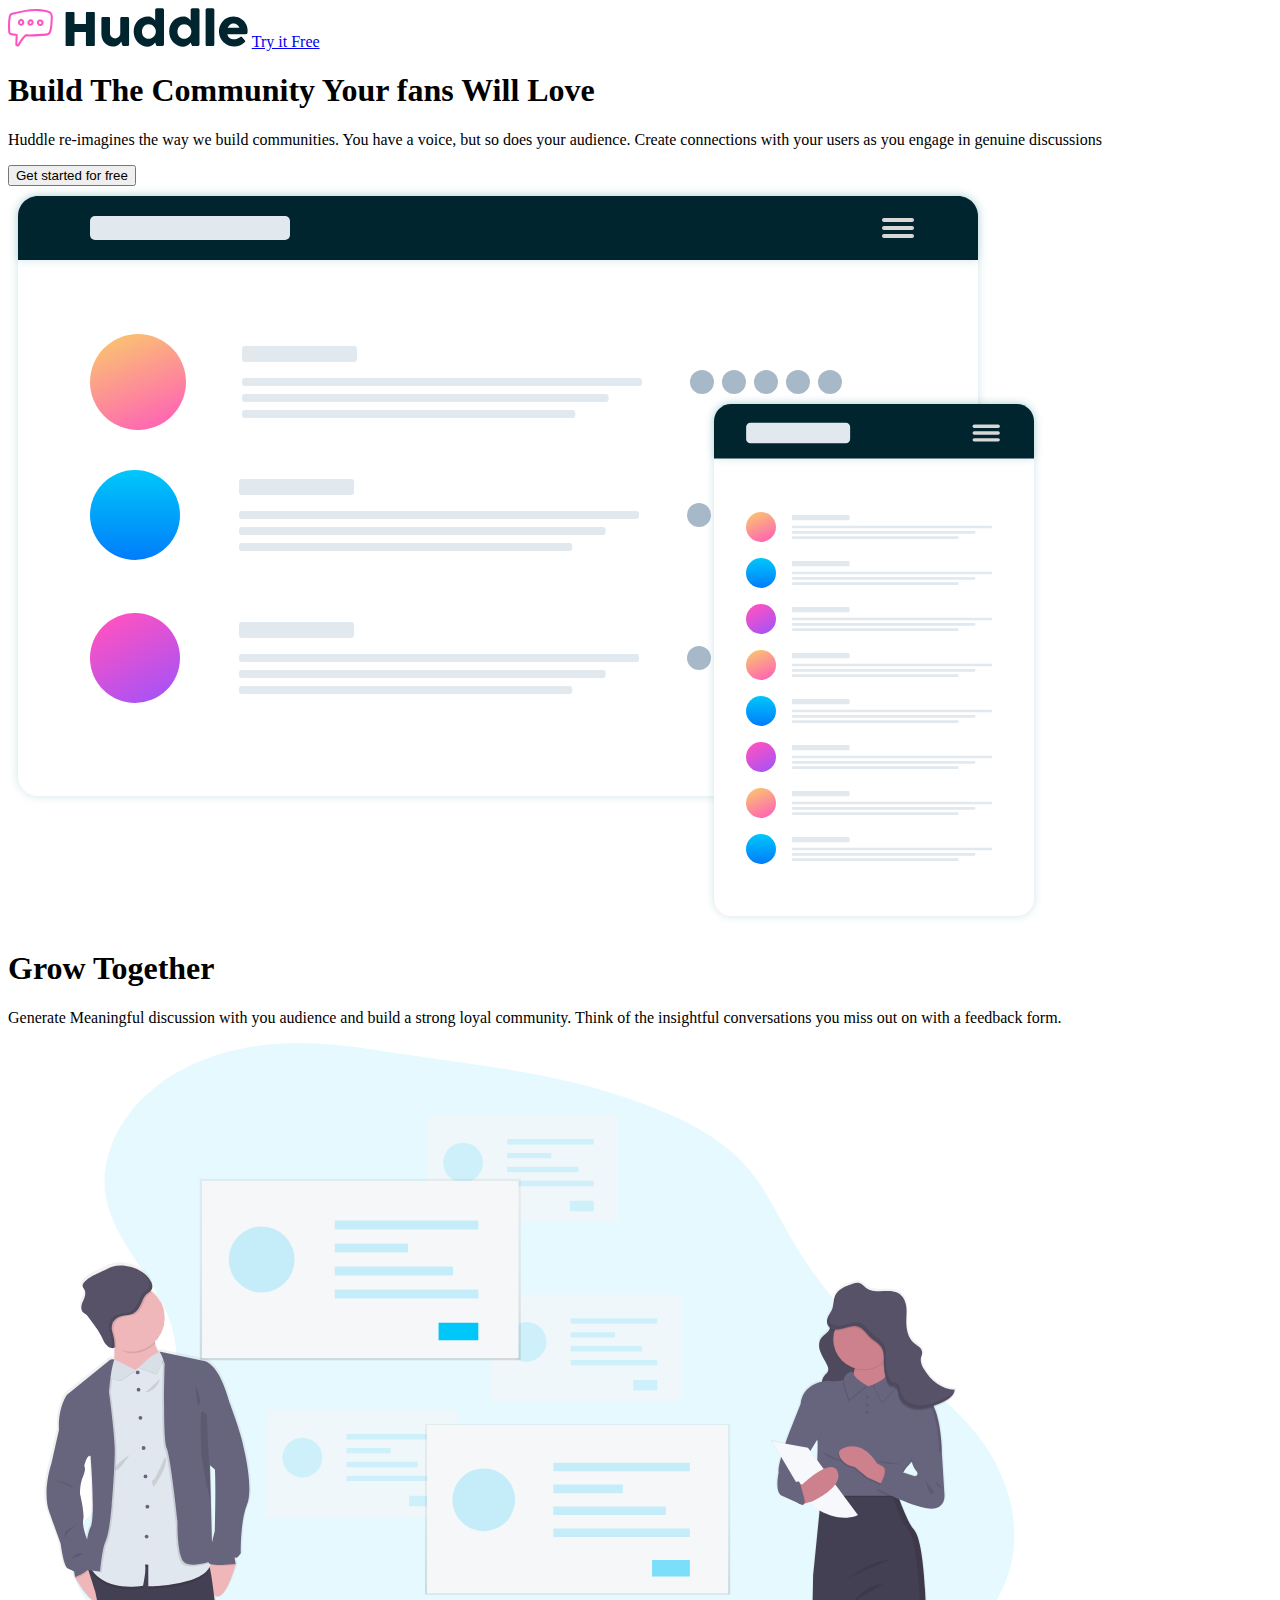
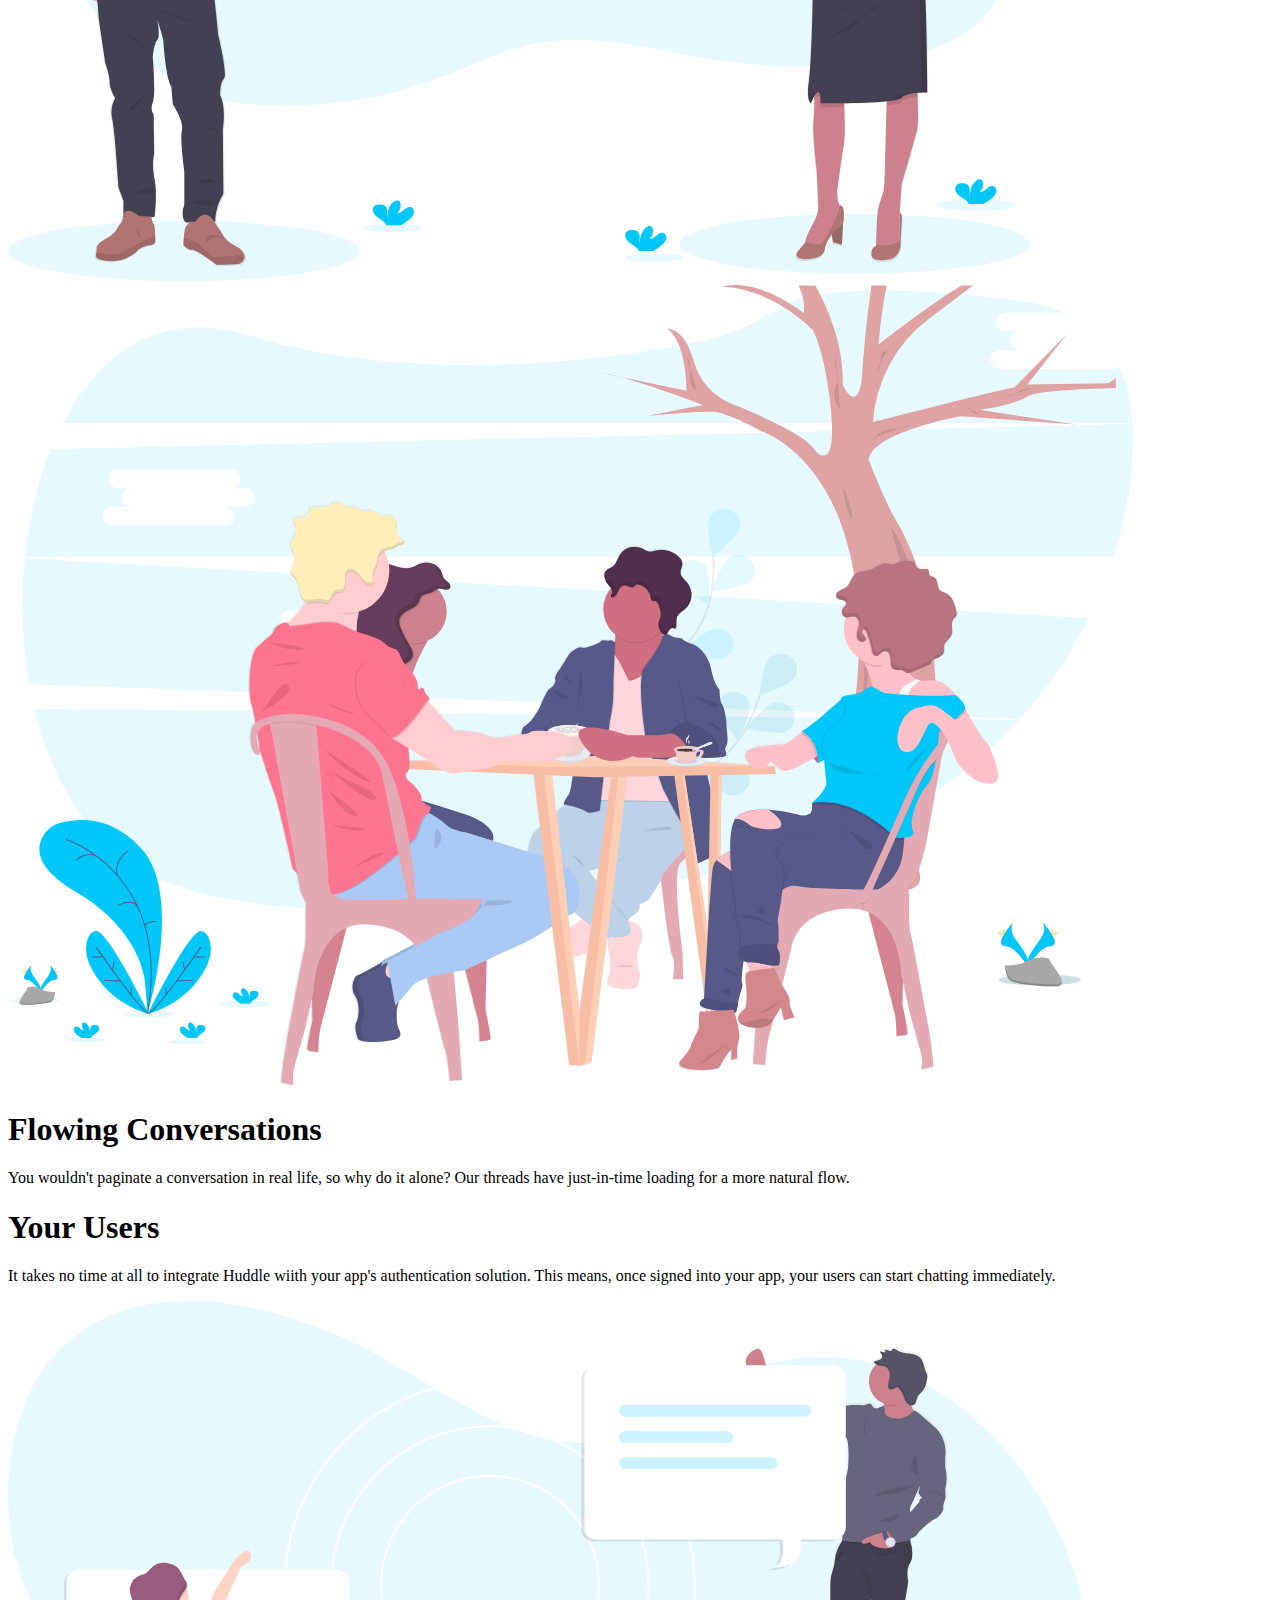
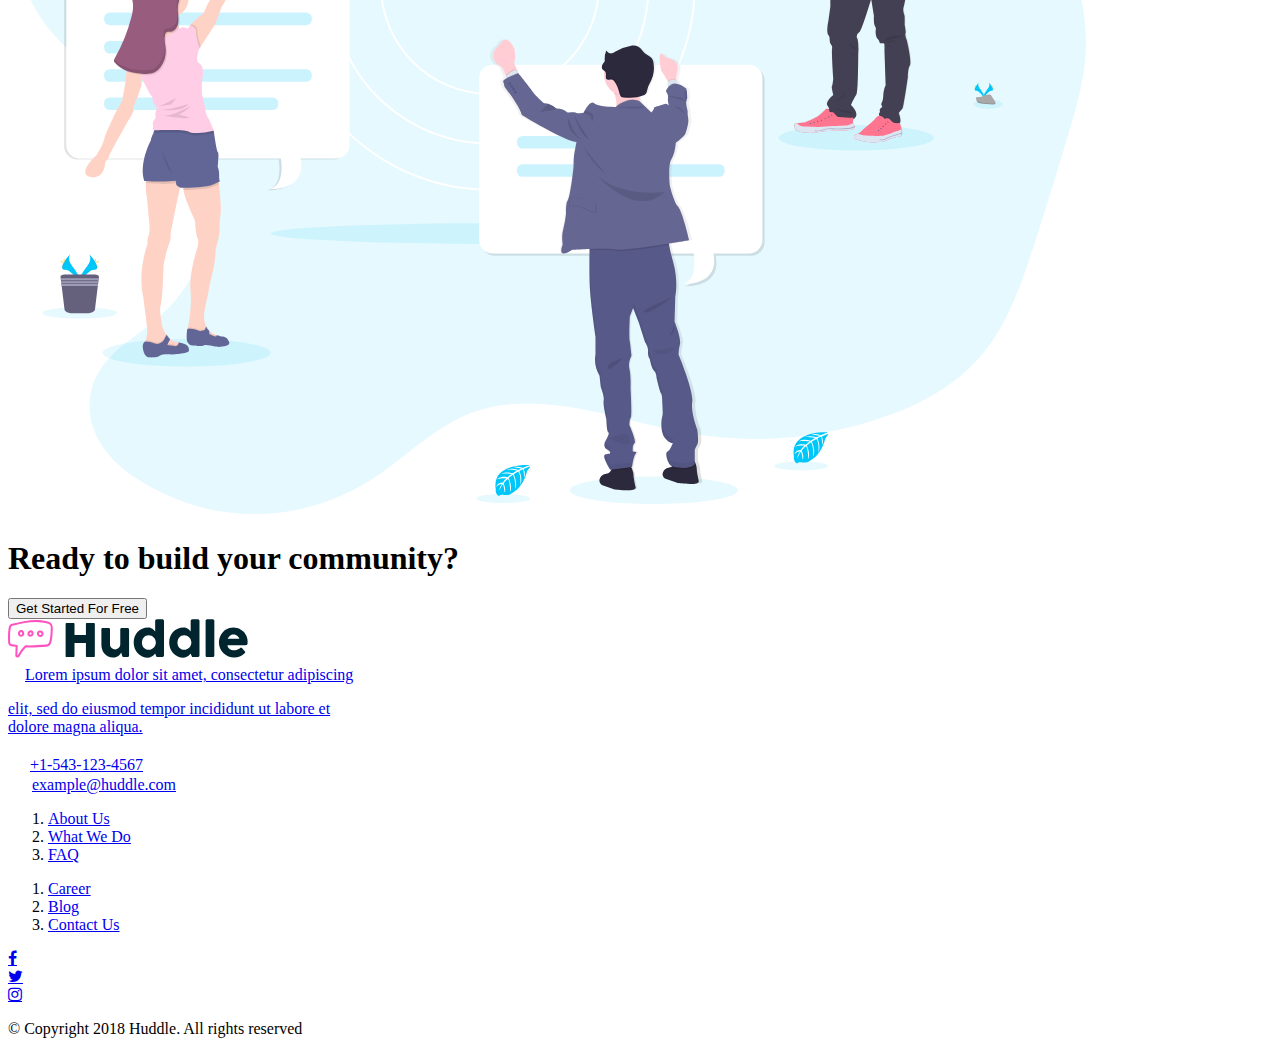
==== index.html @ 0ed9906e "Update and rename landing.html to index.html" ====
<!DOCTYPE html>
<html lang="en">

<head>
    <meta charset="UTF-8" />
    <meta http-equiv="X-UA-Compatible" content="IE=edge" />
    <meta name="viewport" content="width=device-width, initial-scale=1.0" />
    <title>Huddle</title>
    <link rel="shortcut icon" type="image/jpg" href="favicon.png" />
    <link rel="stylesheet" href="index.css" />
    <link rel="stylesheet" href="https://cdnjs.cloudflare.com/ajax/libs/font-awesome/4.7.0/css/font-awesome.min.css" />
    <!-- Poppin font -->
    <link rel="preconnect" href="https://fonts.googleapis.com">
    <link rel="preconnect" href="https://fonts.gstatic.com" crossorigin>
    <link href="https://fonts.googleapis.com/css2?family=Poppins:wght@600&display=swap" rel="stylesheet">

    <!-- Open Sans font -->
    <link rel="preconnect" href="https://fonts.googleapis.com">
    <link rel="preconnect" href="https://fonts.gstatic.com" crossorigin>
    <link href="https://fonts.googleapis.com/css2?family=Open+Sans:wght@400;700&display=swap" rel="stylesheet">
</head>

<body>
    <section>
        <header>
            <nav>
                <img src="logo.svg" alt="logo" class="nav1" />

                <a href="#" class="nav2">Try it Free</a>

            </nav>
        </header>

        <div class="hero">
            <div class="hero-text">
                <h1> Build The Community Your fans Will Love</h1>
                <p>
                    Huddle re-imagines the way we build communities. You have a voice, but so does your audience.
                    Create connections with your users as you engage in genuine discussions
                </p>
                <button type="submit">Get started for free</button>
            </div>
            <div class="bg-hero">
                <img src="illustration-mockups.svg" alt="hero">

            </div>
        </div>

    </section>

    <section class="container">
        <div class="grow">
            <div class="text">
                <h1>Grow Together</h1>
                <p>
                    Generate Meaningful discussion with you audience and build a strong loyal community.
                    Think of the insightful conversations you miss out on with a feedback form.
                </p>
            </div>

            <div>
                <img src="illustration-grow-together.svg" alt="together">

            </div>

        </div>
        <div class="flow">

            <div class="div">
                <img src="illustration-flowing-conversation.svg" alt="convo">

            </div>

            <div class="text">
                <h1 class="t5">Flowing Conversations</h1>
                <p>
                    You wouldn't paginate a conversation in real life, so why do it alone? Our threads have just-in-time
                    loading for a more natural flow.
                </p>
            </div>


        </div>
        <div class="users">
            <div class="text4">
                <h1>Your Users </h1>
                <p>It takes no time at all to integrate Huddle wiith your app's authentication solution. This means,
                    once signed into your app, your users can start chatting immediately.
                </p>
            </div>

            <div class="div">
                <img src="illustration-your-users.svg" alt="use">

            </div>
        </div>

        <div class="build">
            <h1>Ready to build your community?</h1>
            <button type="submit">Get Started For Free </button>
        </div>



    </section>

    <footer>
        <section class="foot">
            <div class="foot1">
                <li>
                    <img src="logo.svg" alt="logo" class="logo">
                </li>
                <li>
                    <img src="icon-location.svg" alt="location">
                    <a href="#" class="f-text1">Lorem ipsum dolor sit amet, consectetur
                        adipiscing <br>
                        <p> elit, sed do eiusmod tempor incididunt ut labore et <br> dolore magna aliqua.
                        </p>
                    </a>
                </li>
                <li>
                    <img src="icon-phone.svg" alt="phone">
                    <a href="#" class="f-text">+1-543-123-4567</a>
                </li>
                <li>
                    <img src="icon-email.svg" alt="mail">
                    <a href="#" class="f-text">example@huddle.com</a>
                </li>


            </div>
            <div class="foot2">
                <ol>
                    <li>
                        <a href="#">About Us</a>

                    </li>
                    <li>
                        <a href="#">What We Do</a>

                    </li>
                    <li>
                        <a href="#">FAQ</a>

                    </li>
                </ol>

            </div>
            <div class="foot3">
                <ol>
                    <li>
                        <a href="#">Career</a>

                    </li>
                    <li>
                        <a href="#">Blog</a>

                    </li>
                    <li>
                        <a href="#">Contact Us</a>

                    </li>
                </ol>

            </div>
            <div class="fav">

                <li class="fb">
                    <a href="#" class="fa fa-facebook  fa-1x circle-icon"></a>

                </li>
                <li class="tw">
                    <a href="#" class="fa fa-twitter  fa-1x circle-icon"></a>

                </li>
                <li class="ig">
                    <a href="#" class="fa fa-instagram  fa-1x circle-icon"></a>

                </li>

            </div>

        </section>
        <section>
            <div class="f2">
                <p> &copy Copyright 2018 Huddle. All rights reserved</p>

            </div>

        </section>

    </footer>

</body>

</html>
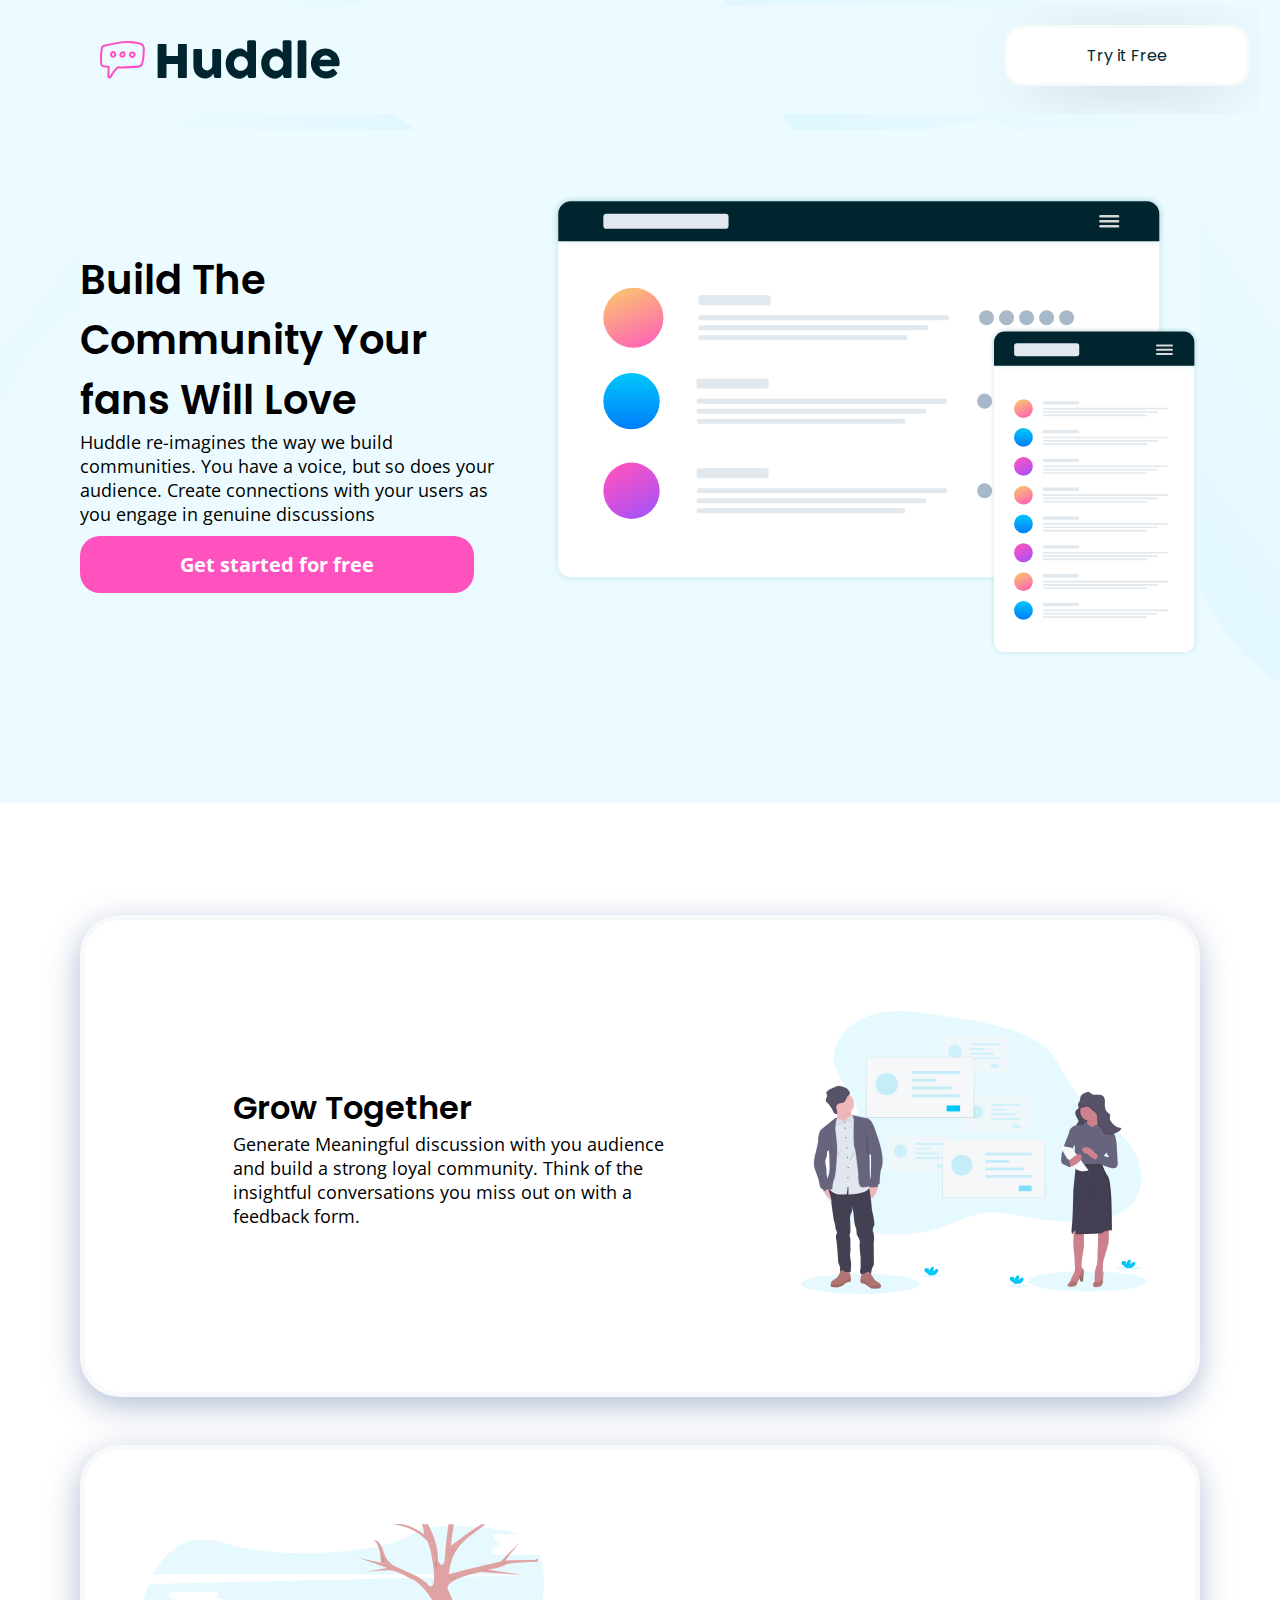
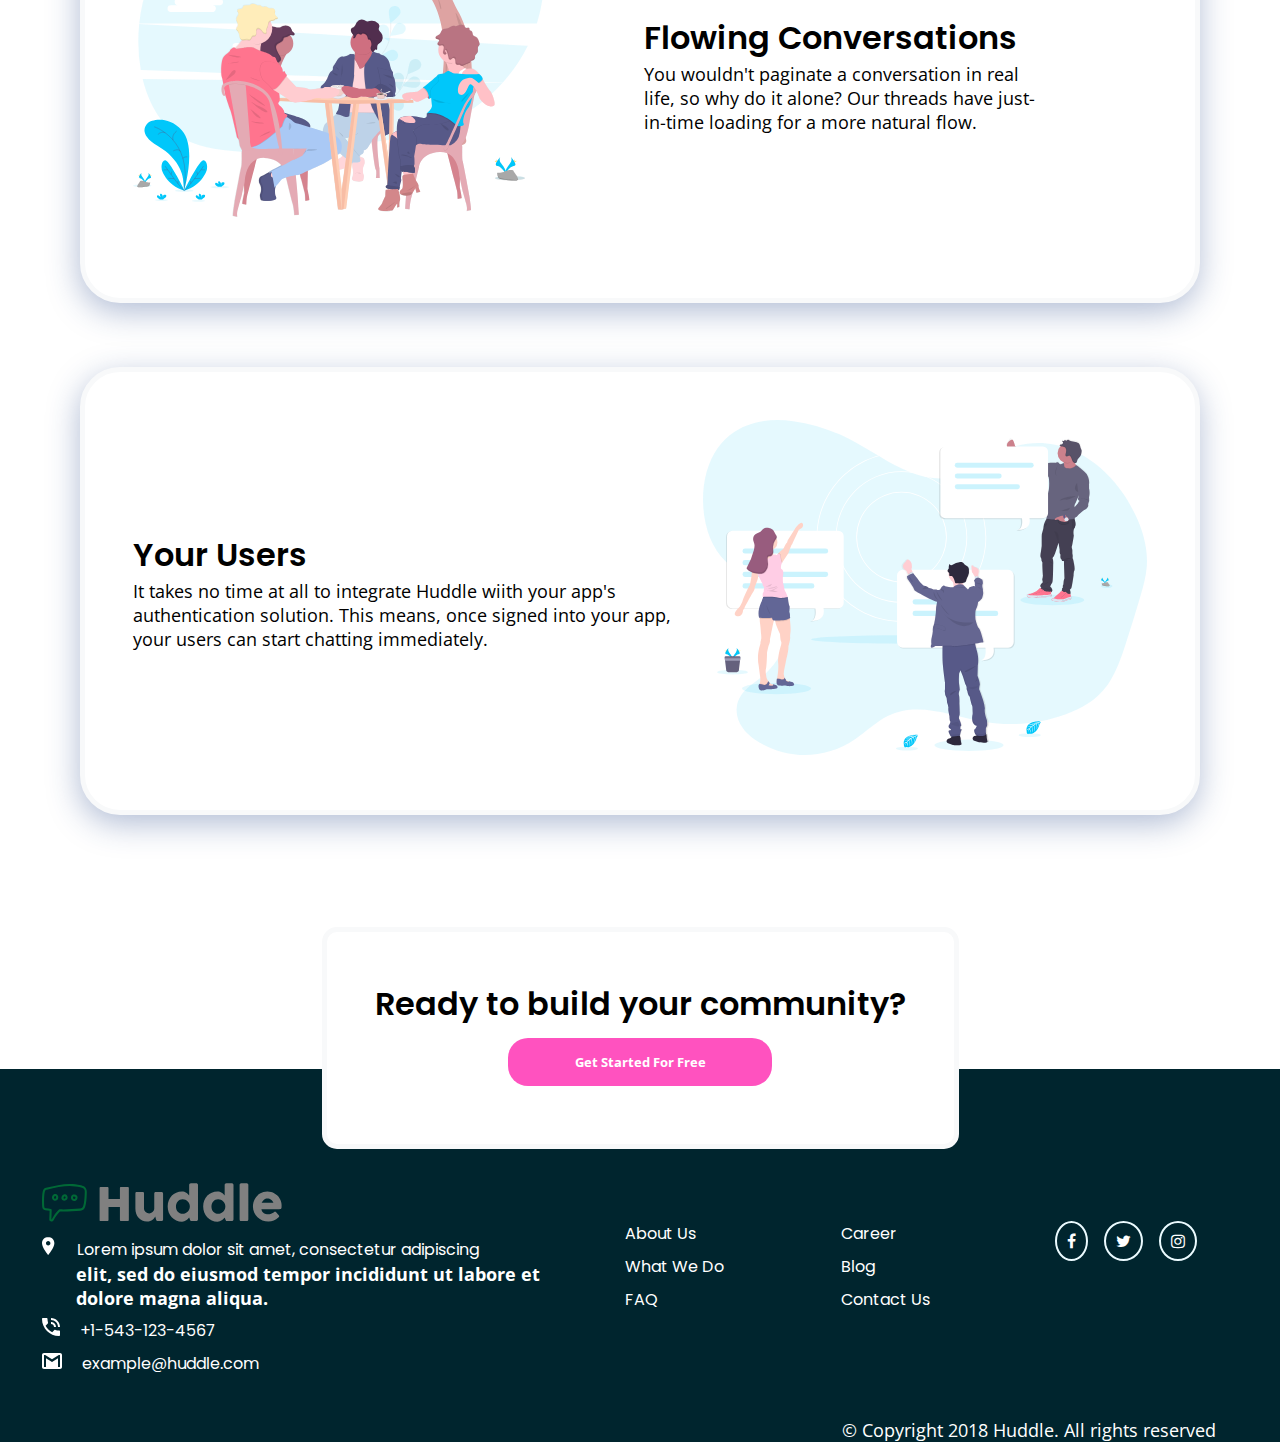
==== commit 625c680d: "Update and rename README.md to index.html" ====
--- a/index.html
+++ b/index.html
@@ -1,196 +1,196 @@
-<!DOCTYPE html>
-<html lang="en">
-
-<head>
-    <meta charset="UTF-8" />
-    <meta http-equiv="X-UA-Compatible" content="IE=edge" />
-    <meta name="viewport" content="width=device-width, initial-scale=1.0" />
-    <title>Huddle</title>
-    <link rel="shortcut icon" type="image/jpg" href="favicon.png" />
-    <link rel="stylesheet" href="index.css" />
-    <link rel="stylesheet" href="https://cdnjs.cloudflare.com/ajax/libs/font-awesome/4.7.0/css/font-awesome.min.css" />
-    <!-- Poppin font -->
-    <link rel="preconnect" href="https://fonts.googleapis.com">
-    <link rel="preconnect" href="https://fonts.gstatic.com" crossorigin>
-    <link href="https://fonts.googleapis.com/css2?family=Poppins:wght@600&display=swap" rel="stylesheet">
-
-    <!-- Open Sans font -->
-    <link rel="preconnect" href="https://fonts.googleapis.com">
-    <link rel="preconnect" href="https://fonts.gstatic.com" crossorigin>
-    <link href="https://fonts.googleapis.com/css2?family=Open+Sans:wght@400;700&display=swap" rel="stylesheet">
-</head>
-
-<body>
-    <section>
-        <header>
-            <nav>
-                <img src="logo.svg" alt="logo" class="nav1" />
-
-                <a href="#" class="nav2">Try it Free</a>
-
-            </nav>
-        </header>
-
-        <div class="hero">
-            <div class="hero-text">
-                <h1> Build The Community Your fans Will Love</h1>
-                <p>
-                    Huddle re-imagines the way we build communities. You have a voice, but so does your audience.
-                    Create connections with your users as you engage in genuine discussions
-                </p>
-                <button type="submit">Get started for free</button>
-            </div>
-            <div class="bg-hero">
-                <img src="illustration-mockups.svg" alt="hero">
-
-            </div>
-        </div>
-
-    </section>
-
-    <section class="container">
-        <div class="grow">
-            <div class="text">
-                <h1>Grow Together</h1>
-                <p>
-                    Generate Meaningful discussion with you audience and build a strong loyal community.
-                    Think of the insightful conversations you miss out on with a feedback form.
-                </p>
-            </div>
-
-            <div>
-                <img src="illustration-grow-together.svg" alt="together">
-
-            </div>
-
-        </div>
-        <div class="flow">
-
-            <div class="div">
-                <img src="illustration-flowing-conversation.svg" alt="convo">
-
-            </div>
-
-            <div class="text">
-                <h1 class="t5">Flowing Conversations</h1>
-                <p>
-                    You wouldn't paginate a conversation in real life, so why do it alone? Our threads have just-in-time
-                    loading for a more natural flow.
-                </p>
-            </div>
-
-
-        </div>
-        <div class="users">
-            <div class="text4">
-                <h1>Your Users </h1>
-                <p>It takes no time at all to integrate Huddle wiith your app's authentication solution. This means,
-                    once signed into your app, your users can start chatting immediately.
-                </p>
-            </div>
-
-            <div class="div">
-                <img src="illustration-your-users.svg" alt="use">
-
-            </div>
-        </div>
-
-        <div class="build">
-            <h1>Ready to build your community?</h1>
-            <button type="submit">Get Started For Free </button>
-        </div>
-
-
-
-    </section>
-
-    <footer>
-        <section class="foot">
-            <div class="foot1">
-                <li>
-                    <img src="logo.svg" alt="logo" class="logo">
-                </li>
-                <li>
-                    <img src="icon-location.svg" alt="location">
-                    <a href="#" class="f-text1">Lorem ipsum dolor sit amet, consectetur
-                        adipiscing <br>
-                        <p> elit, sed do eiusmod tempor incididunt ut labore et <br> dolore magna aliqua.
-                        </p>
-                    </a>
-                </li>
-                <li>
-                    <img src="icon-phone.svg" alt="phone">
-                    <a href="#" class="f-text">+1-543-123-4567</a>
-                </li>
-                <li>
-                    <img src="icon-email.svg" alt="mail">
-                    <a href="#" class="f-text">example@huddle.com</a>
-                </li>
-
-
-            </div>
-            <div class="foot2">
-                <ol>
-                    <li>
-                        <a href="#">About Us</a>
-
-                    </li>
-                    <li>
-                        <a href="#">What We Do</a>
-
-                    </li>
-                    <li>
-                        <a href="#">FAQ</a>
-
-                    </li>
-                </ol>
-
-            </div>
-            <div class="foot3">
-                <ol>
-                    <li>
-                        <a href="#">Career</a>
-
-                    </li>
-                    <li>
-                        <a href="#">Blog</a>
-
-                    </li>
-                    <li>
-                        <a href="#">Contact Us</a>
-
-                    </li>
-                </ol>
-
-            </div>
-            <div class="fav">
-
-                <li class="fb">
-                    <a href="#" class="fa fa-facebook  fa-1x circle-icon"></a>
-
-                </li>
-                <li class="tw">
-                    <a href="#" class="fa fa-twitter  fa-1x circle-icon"></a>
-
-                </li>
-                <li class="ig">
-                    <a href="#" class="fa fa-instagram  fa-1x circle-icon"></a>
-
-                </li>
-
-            </div>
-
-        </section>
-        <section>
-            <div class="f2">
-                <p> &copy Copyright 2018 Huddle. All rights reserved</p>
-
-            </div>
-
-        </section>
-
-    </footer>
-
-</body>
-
-</html>
+<!DOCTYPE html>
+<html lang="en">
+
+<head>
+    <meta charset="UTF-8" />
+    <meta http-equiv="X-UA-Compatible" content="IE=edge" />
+    <meta name="viewport" content="width=device-width, initial-scale=1.0" />
+    <title>Huddle</title>
+    <link rel="shortcut icon" type="image/jpg" href="favicon.png" />
+    <link rel="stylesheet" href="landing.css" />
+    <link rel="stylesheet" href="https://cdnjs.cloudflare.com/ajax/libs/font-awesome/4.7.0/css/font-awesome.min.css" />
+    <!-- Poppin font -->
+    <link rel="preconnect" href="https://fonts.googleapis.com">
+    <link rel="preconnect" href="https://fonts.gstatic.com" crossorigin>
+    <link href="https://fonts.googleapis.com/css2?family=Poppins:wght@600&display=swap" rel="stylesheet">
+
+    <!-- Open Sans font -->
+    <link rel="preconnect" href="https://fonts.googleapis.com">
+    <link rel="preconnect" href="https://fonts.gstatic.com" crossorigin>
+    <link href="https://fonts.googleapis.com/css2?family=Open+Sans:wght@400;700&display=swap" rel="stylesheet">
+</head>
+
+<body>
+    <section>
+        <header>
+            <nav>
+                <img src="logo.svg" alt="logo" class="nav1" />
+
+                <a href="#" class="nav2">Try it Free</a>
+
+            </nav>
+        </header>
+
+        <div class="hero">
+            <div class="hero-text">
+                <h1> Build The Community Your fans Will Love</h1>
+                <p>
+                    Huddle re-imagines the way we build communities. You have a voice, but so does your audience.
+                    Create connections with your users as you engage in genuine discussions
+                </p>
+                <button type="submit">Get started for free</button>
+            </div>
+            <div class="bg-hero">
+                <img src="illustration-mockups.svg" alt="hero">
+
+            </div>
+        </div>
+
+    </section>
+
+    <section class="container">
+        <div class="grow">
+            <div class="text">
+                <h1>Grow Together</h1>
+                <p>
+                    Generate Meaningful discussion with you audience and build a strong loyal community.
+                    Think of the insightful conversations you miss out on with a feedback form.
+                </p>
+            </div>
+
+            <div>
+                <img src="illustration-grow-together.svg" alt="together">
+
+            </div>
+
+        </div>
+        <div class="flow">
+
+            <div class="div">
+                <img src="illustration-flowing-conversation.svg" alt="convo">
+
+            </div>
+
+            <div class="text">
+                <h1 class="t5">Flowing Conversations</h1>
+                <p>
+                    You wouldn't paginate a conversation in real life, so why do it alone? Our threads have just-in-time
+                    loading for a more natural flow.
+                </p>
+            </div>
+
+
+        </div>
+        <div class="users">
+            <div class="text4">
+                <h1>Your Users </h1>
+                <p>It takes no time at all to integrate Huddle wiith your app's authentication solution. This means,
+                    once signed into your app, your users can start chatting immediately.
+                </p>
+            </div>
+
+            <div class="div">
+                <img src="illustration-your-users.svg" alt="use">
+
+            </div>
+        </div>
+
+        <div class="build">
+            <h1>Ready to build your community?</h1>
+            <button type="submit">Get Started For Free </button>
+        </div>
+
+
+
+    </section>
+
+    <footer>
+        <section class="foot">
+            <div class="foot1">
+                <li>
+                    <img src="logo.svg" alt="logo" class="logo">
+                </li>
+                <li>
+                    <img src="icon-location.svg" alt="location">
+                    <a href="#" class="f-text1">Lorem ipsum dolor sit amet, consectetur
+                        adipiscing <br>
+                        <p> elit, sed do eiusmod tempor incididunt ut labore et <br> dolore magna aliqua.
+                        </p>
+                    </a>
+                </li>
+                <li>
+                    <img src="icon-phone.svg" alt="phone">
+                    <a href="#" class="f-text">+1-543-123-4567</a>
+                </li>
+                <li>
+                    <img src="icon-email.svg" alt="mail">
+                    <a href="#" class="f-text">example@huddle.com</a>
+                </li>
+
+
+            </div>
+            <div class="foot2">
+                <ol>
+                    <li>
+                        <a href="#">About Us</a>
+
+                    </li>
+                    <li>
+                        <a href="#">What We Do</a>
+
+                    </li>
+                    <li>
+                        <a href="#">FAQ</a>
+
+                    </li>
+                </ol>
+
+            </div>
+            <div class="foot3">
+                <ol>
+                    <li>
+                        <a href="#">Career</a>
+
+                    </li>
+                    <li>
+                        <a href="#">Blog</a>
+
+                    </li>
+                    <li>
+                        <a href="#">Contact Us</a>
+
+                    </li>
+                </ol>
+
+            </div>
+            <div class="fav">
+
+                <li class="fb">
+                    <a href="#" class="fa fa-facebook  fa-1x circle-icon"></a>
+
+                </li>
+                <li class="tw">
+                    <a href="#" class="fa fa-twitter  fa-1x circle-icon"></a>
+
+                </li>
+                <li class="ig">
+                    <a href="#" class="fa fa-instagram  fa-1x circle-icon"></a>
+
+                </li>
+
+            </div>
+
+        </section>
+        <section>
+            <div class="f2">
+                <p> &copy Copyright 2018 Huddle. All rights reserved</p>
+
+            </div>
+
+        </section>
+
+    </footer>
+
+</body>
+
+</html>
--- a/landing.css
+++ b/landing.css
@@ -0,0 +1,474 @@
+* {
+    box-sizing: border-box;
+    margin: 0;
+    padding: 0;
+    scroll-behavior: smooth;
+    font-family: 'Open Sans', sans-serif;
+    font-family: 'Poppins', sans-serif;
+}
+
+body {
+    width: 100%;
+    background-image: url("bg-hero-desktop.svg");
+    background-repeat: no-repeat;
+    background-color: hsl(193, 100%, 96%);
+
+}
+
+
+
+body h1 {
+    font-family: 'Poppins', sans-serif;
+    font-weight: 600;
+
+}
+
+body p {
+    font-family: 'Open Sans', sans-serif;
+    font-size: 18px;
+    font-weight: 400;
+
+}
+
+body button {
+    font-family: 'Open Sans', sans-serif;
+    font-weight: 700;
+
+}
+
+
+/* Styling the navbar */
+nav {
+    background: hsl(193, 100%, 96%);
+    overflow: hidden;
+    padding: 20px 10px;
+    margin: 5px 20px 0px 10px;
+}
+
+.nav1 {
+    float: left;
+    padding: 15px 5em;
+
+}
+
+.nav2 {
+    box-shadow: 2px 10px 72px -26px rgba(0, 0, 0, 0.75);
+    text-decoration: none;
+    padding: 15px 5em;
+    border: 3px solid rgb(248, 249, 250);
+    border-radius: 20px;
+    color: hsl(192, 100%, 9%);
+    float: right;
+    background-color: white;
+}
+
+@media screen and (max-width:1000px) {
+    nav {
+        display: flex;
+        flex-direction: row;
+        justify-content: center;
+        align-items: center;
+        width: 100%;
+
+    }
+
+    .nav1 {
+        display: flex;
+        align-items: flex-start;
+        float: left;
+        width: 70%;
+    }
+
+    .nav2 {
+        width: 100%;
+        box-shadow: none;
+        text-align: center;
+        padding: 1em;
+        font-size: 15px;
+        font-weight: bold;
+    }
+
+}
+
+/* Styling the hero */
+
+.hero {
+    background-color: hsl(193, 100%, 96%);
+    display: flex;
+    overflow: hidden;
+    flex-direction: row;
+    justify-content: space-between;
+    margin: 1em 5em;
+    padding-bottom: 50px;
+}
+
+.hero-text {
+    width: 40%;
+    margin: 6em 2em 6em 0em;
+    font-size: 20px;
+    font-weight: bolder;
+
+}
+
+.hero button {
+    font-size: 20px;
+    font-weight: bold;
+    cursor: grab;
+    margin: 10px auto;
+    padding: 15px 5em;
+    border-radius: 20px;
+    color: white;
+    background-color: hsl(322, 100%, 66%);
+    border: 2px hsl(193, 100%, 96%);
+}
+
+.bg-hero {
+    width: 60%;
+}
+
+.bg-hero img {
+    float: right;
+    width: 100%;
+    height: 100%;
+    object-fit: scale-down;
+}
+
+
+
+@media screen and (max-width:1000px) {
+    .hero {
+        display: flex;
+        flex-direction: column;
+        width: 80%;
+    }
+
+    .hero-text {
+        display: flex;
+        flex-direction: column;
+        justify-content: center;
+        align-items: center;
+        width: 100%;
+    }
+
+    .hero-text h1 {
+        font-size: 25px;
+        text-align: center;
+        margin: 1em auto;
+
+    }
+
+    .hero-text p {
+        font-size: 25px;
+        text-align: center;
+        margin: 1em auto;
+    }
+
+    .hero button {
+        width: 100%;
+        font-size: 18px;
+        font-weight: bold;
+    }
+
+    .bg-hero {
+        width: 100%;
+    }
+}
+
+/* styling the body */
+
+.container {
+    background-color: #ffff;
+    display: flex;
+    flex-direction: column;
+    margin: 30px 0 0 0;
+    justify-content: center;
+    align-items: center;
+}
+
+.text {
+    align-items: center;
+    margin: 6em 5em;
+    padding: 20px;
+}
+
+.grow {
+    box-shadow: -1px 9px 33px -1px rgba(34, 68, 136, 0.37);
+    border-radius: 40px;
+    border: 5px solid rgb(248, 249, 250);
+    display: flex;
+    flex-direction: row;
+    align-items: center;
+    justify-content: center;
+    background-color: #ffff;
+    margin: 7em 5em 1em 5em;
+    padding: 3em 3em;
+}
+
+
+.grow img {
+    width: 100%;
+    border-radius: 5px;
+}
+
+
+.flow {
+    box-shadow: -1px 9px 33px -1px rgba(34, 68, 136, 0.37);
+    border: 5px solid rgb(248, 249, 250);
+    border-radius: 40px;
+    display: flex;
+    flex-direction: row;
+    align-items: center;
+    justify-content: center;
+    background-color: #ffffff;
+    margin: 2em 5em;
+    padding: 3em 3em;
+}
+
+
+
+.flow img {
+    width: 100%;
+    border-radius: 10px;
+}
+
+.users {
+    box-shadow: -1px 9px 33px -1px rgba(34, 68, 136, 0.37);
+    border: 5px solid rgb(248, 249, 250);
+    border-radius: 40px;
+    display: flex;
+    flex-direction: row;
+    align-items: center;
+    justify-content: center;
+    background-color: #FFFFFF;
+    margin: 2em 5em;
+    padding: 3em 3em;
+}
+
+
+.users img {
+    width: 100%;
+    border-radius: 10px;
+}
+
+.build {
+    border: 5px solid rgb(248, 249, 250);
+    border-radius: 15px;
+    display: flex;
+    flex-direction: column;
+    align-items: center;
+    justify-content: center;
+    background-color: #FFFFFF;
+    margin-top: 5em;
+    margin-bottom: -5em;
+    padding: 3em 3em;
+}
+
+.build button {
+    cursor: grab;
+    margin: 10px auto;
+    padding: 15px 5em;
+    border-radius: 20px;
+    color: white;
+    background-color: hsl(322, 100%, 66%);
+    border: 2px hsl(193, 100%, 96%);
+
+}
+
+
+@media screen and (max-width:1000px) {
+
+    .container {
+        display: flex;
+        width: 100%;
+    }
+
+    .grow {
+        display: flex;
+        flex-direction: column-reverse;
+        width: 80%;
+        box-shadow: none;
+    }
+
+    .flow,
+    .users {
+        box-shadow: none;
+        display: flex;
+        flex-direction: column;
+        width: 80%;
+    }
+
+    .text {
+        width: 100%;
+        display: flex;
+        flex-direction: column;
+        justify-content: center;
+        align-items: center;
+    }
+
+    .text h1,
+    p {
+        margin: 0.5em auto;
+    }
+
+    .t5 {
+        font-size: 20px;
+    }
+
+    .text4 {
+        margin: 0 auto;
+        width: 100%;
+        display: flex;
+        flex-direction: column;
+        justify-content: center;
+        align-items: center;
+    }
+
+    .build {
+        width: 100%;
+        display: flex;
+        flex-direction: column;
+        justify-content: center;
+        align-items: center;
+
+    }
+
+    .build h1 {
+        width: 100%;
+        font-size: 18px;
+        margin: 10px auto;
+        text-align: center;
+    }
+
+
+}
+
+
+
+/* Styling the footer */
+
+footer {
+    display: flex;
+    flex-direction: column;
+    background-color: hsl(192, 100%, 9%);
+    color: #FFFFFF;
+
+}
+
+.logo {
+    opacity: 0.5;
+    filter: invert(1);
+
+}
+
+.f-text {
+    margin-left: 8px;
+    padding-left: 8px;
+}
+
+.f-text1 {
+    margin-left: 9px;
+    padding-left: 9px;
+
+}
+
+.f-text1 p {
+    font-weight: bold;
+    margin-left: 17px;
+    padding-left: 17px;
+}
+
+.foot {
+
+    width: 100%;
+    display: flex;
+    flex-direction: row;
+    padding: 5em 1em 1em 1em;
+}
+
+.foot a {
+    text-decoration: none;
+    color: #FFFFFF;
+}
+
+.foot li {
+    list-style: none;
+    padding-top: 0.5em;
+
+}
+
+.foot1 {
+    margin: 10px 10px;
+    padding: 1em;
+    color: white;
+}
+
+.foot2,
+.foot3 {
+    margin: 3em auto;
+    padding: 1em;
+}
+
+
+.fav {
+    display: flex;
+    flex-direction: row;
+    margin: 3em auto;
+    padding: 1em;
+}
+
+.fav li {
+    list-style: none;
+    padding: 0.5em;
+    border-radius: 5px;
+}
+
+.circle-icon:hover {
+    background-color: hsl(322, 100%, 66%);
+    color: white;
+}
+
+
+.circle-icon {
+    border: 2px solid hsl(193, 100%, 96%);
+    background: transparent;
+    border-radius: 50%;
+    text-align: center;
+    vertical-align: middle;
+    padding: 10px;
+}
+
+.f2 {
+    float: right;
+    padding-right: 4em;
+}
+
+
+@media screen and (max-width:1000px) {
+    .foot {
+        display: flex;
+        flex-direction: column;
+        width: 100%;
+    }
+
+    .foot1 {
+        width: 100%;
+    }
+
+    .foot2,
+    .foot3 {
+        align-items: flex-start;
+        margin: 0em 0em 0 1em;
+        padding: 1em;
+
+    }
+
+    .fav {
+        justify-content: center;
+        align-items: center;
+    }
+
+    .f-text1{
+        margin-left: 1em;
+    }
+
+}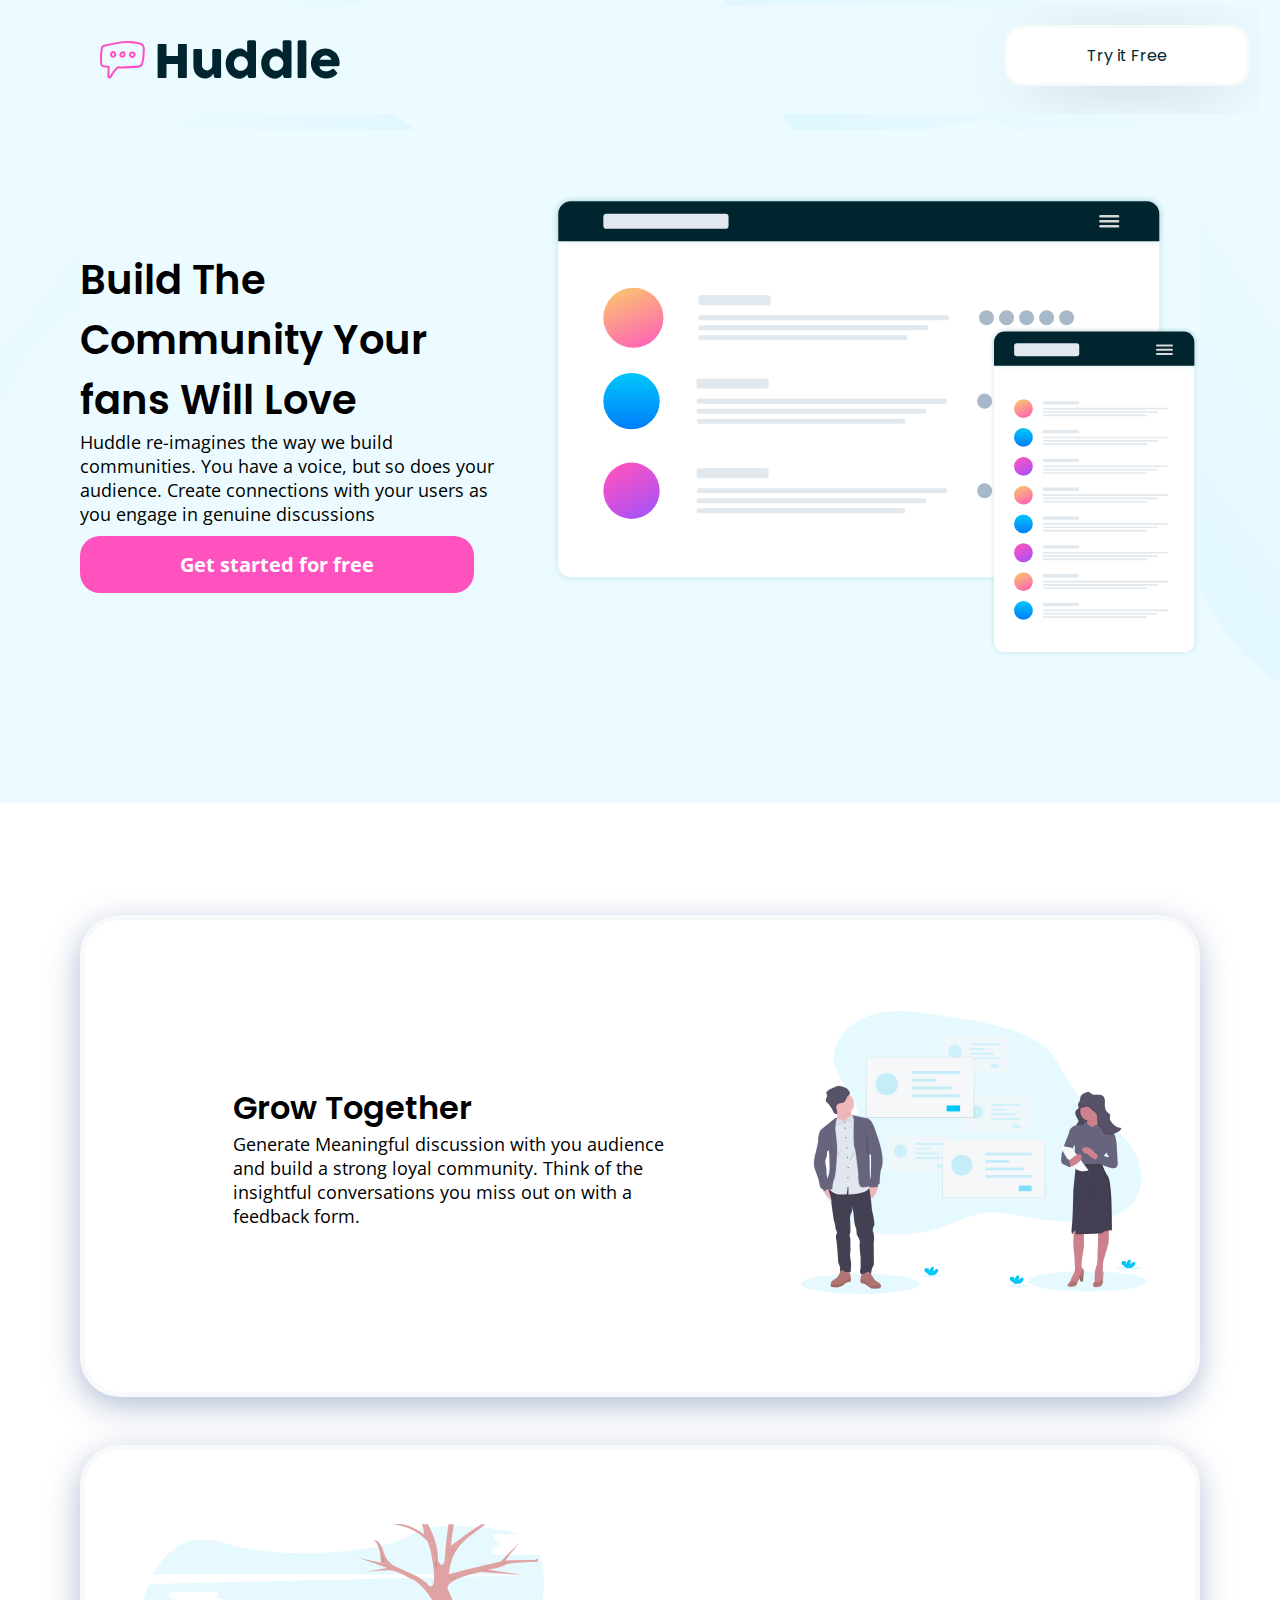
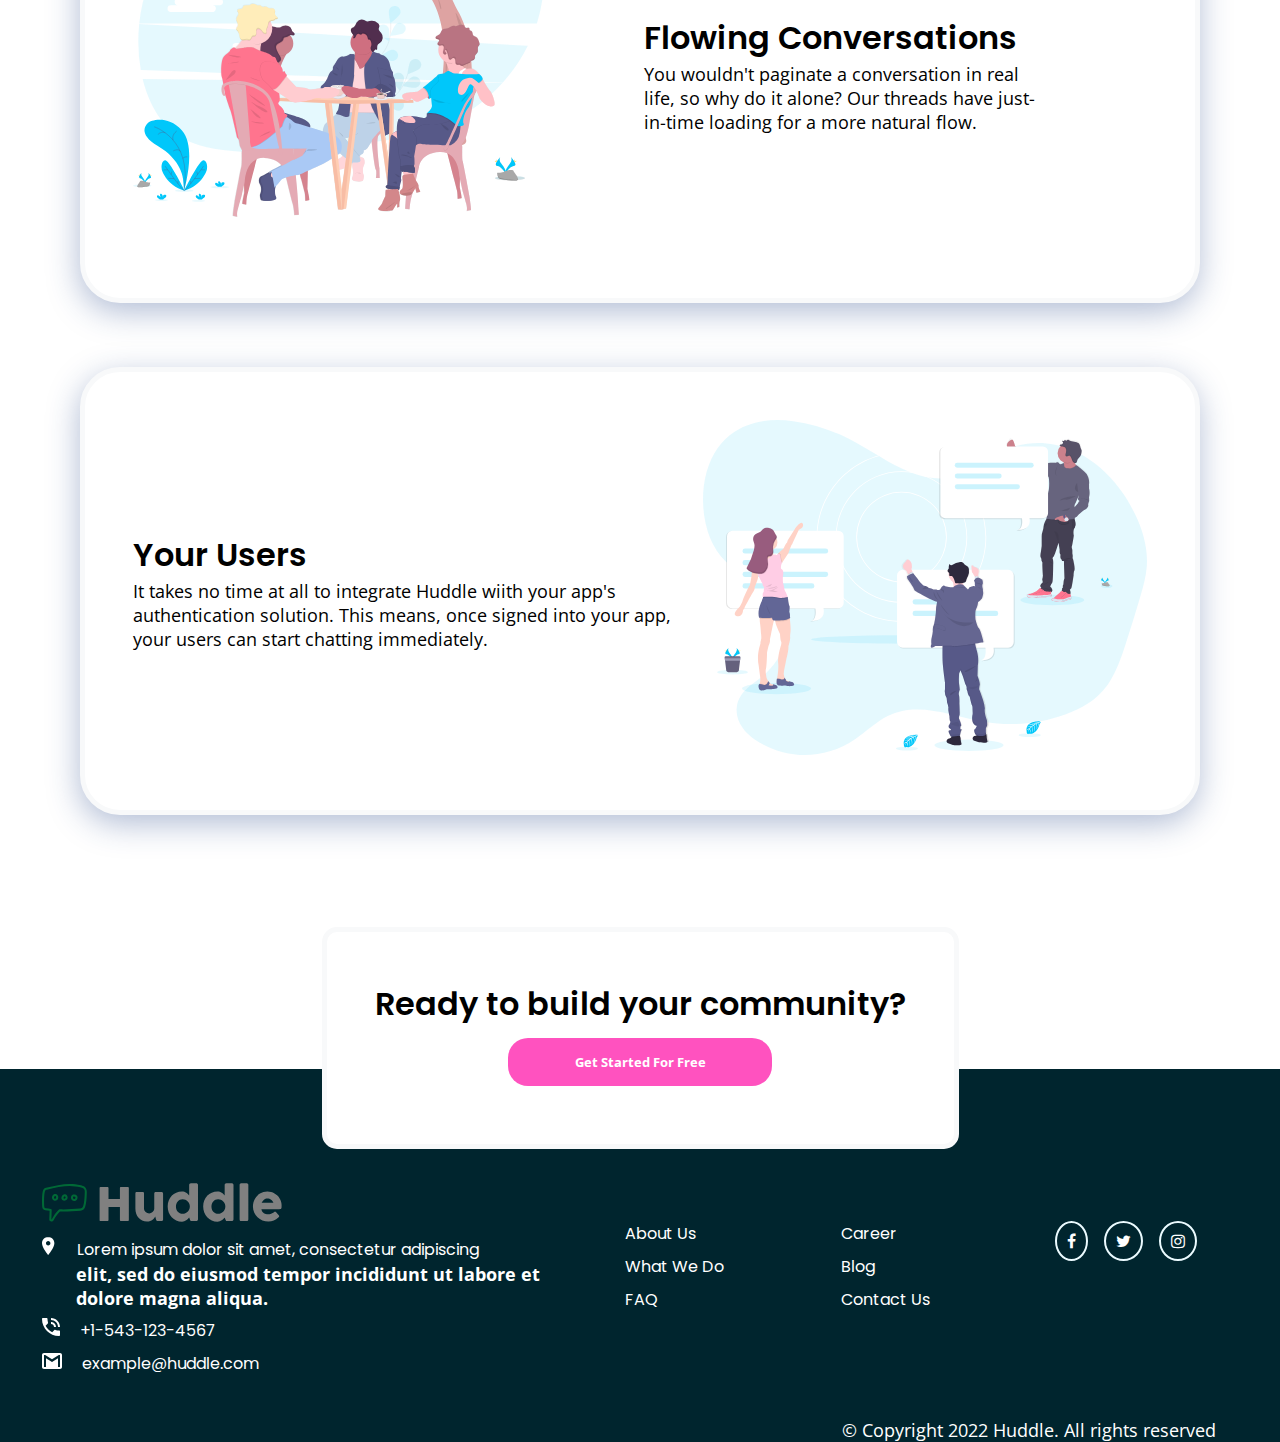
==== commit 92ccada8: "Update index.html" ====
--- a/index.html
+++ b/index.html
@@ -7,7 +7,7 @@
     <meta name="viewport" content="width=device-width, initial-scale=1.0" />
     <title>Huddle</title>
     <link rel="shortcut icon" type="image/jpg" href="favicon.png" />
-    <link rel="stylesheet" href="landing.css" />
+    <link rel="stylesheet" href="index.css" />
     <link rel="stylesheet" href="https://cdnjs.cloudflare.com/ajax/libs/font-awesome/4.7.0/css/font-awesome.min.css" />
     <!-- Poppin font -->
     <link rel="preconnect" href="https://fonts.googleapis.com">
@@ -183,7 +183,7 @@
         </section>
         <section>
             <div class="f2">
-                <p> &copy Copyright 2018 Huddle. All rights reserved</p>
+                <p> &copy Copyright 2022 Huddle. All rights reserved</p>
 
             </div>
 
--- a/index.css
+++ b/index.css
@@ -0,0 +1,474 @@
+* {
+    box-sizing: border-box;
+    margin: 0;
+    padding: 0;
+    scroll-behavior: smooth;
+    font-family: 'Open Sans', sans-serif;
+    font-family: 'Poppins', sans-serif;
+}
+
+body {
+    width: 100%;
+    background-image: url("bg-hero-desktop.svg");
+    background-repeat: no-repeat;
+    background-color: hsl(193, 100%, 96%);
+
+}
+
+
+
+body h1 {
+    font-family: 'Poppins', sans-serif;
+    font-weight: 600;
+
+}
+
+body p {
+    font-family: 'Open Sans', sans-serif;
+    font-size: 18px;
+    font-weight: 400;
+
+}
+
+body button {
+    font-family: 'Open Sans', sans-serif;
+    font-weight: 700;
+
+}
+
+
+/* Styling the navbar */
+nav {
+    background: hsl(193, 100%, 96%);
+    overflow: hidden;
+    padding: 20px 10px;
+    margin: 5px 20px 0px 10px;
+}
+
+.nav1 {
+    float: left;
+    padding: 15px 5em;
+
+}
+
+.nav2 {
+    box-shadow: 2px 10px 72px -26px rgba(0, 0, 0, 0.75);
+    text-decoration: none;
+    padding: 15px 5em;
+    border: 3px solid rgb(248, 249, 250);
+    border-radius: 20px;
+    color: hsl(192, 100%, 9%);
+    float: right;
+    background-color: white;
+}
+
+@media screen and (max-width:1000px) {
+    nav {
+        display: flex;
+        flex-direction: row;
+        justify-content: center;
+        align-items: center;
+        width: 100%;
+
+    }
+
+    .nav1 {
+        display: flex;
+        align-items: flex-start;
+        float: left;
+        width: 70%;
+    }
+
+    .nav2 {
+        width: 100%;
+        box-shadow: none;
+        text-align: center;
+        padding: 1em;
+        font-size: 15px;
+        font-weight: bold;
+    }
+
+}
+
+/* Styling the hero */
+
+.hero {
+    background-color: hsl(193, 100%, 96%);
+    display: flex;
+    overflow: hidden;
+    flex-direction: row;
+    justify-content: space-between;
+    margin: 1em 5em;
+    padding-bottom: 50px;
+}
+
+.hero-text {
+    width: 40%;
+    margin: 6em 2em 6em 0em;
+    font-size: 20px;
+    font-weight: bolder;
+
+}
+
+.hero button {
+    font-size: 20px;
+    font-weight: bold;
+    cursor: grab;
+    margin: 10px auto;
+    padding: 15px 5em;
+    border-radius: 20px;
+    color: white;
+    background-color: hsl(322, 100%, 66%);
+    border: 2px hsl(193, 100%, 96%);
+}
+
+.bg-hero {
+    width: 60%;
+}
+
+.bg-hero img {
+    float: right;
+    width: 100%;
+    height: 100%;
+    object-fit: scale-down;
+}
+
+
+
+@media screen and (max-width:1000px) {
+    .hero {
+        display: flex;
+        flex-direction: column;
+        width: 80%;
+    }
+
+    .hero-text {
+        display: flex;
+        flex-direction: column;
+        justify-content: center;
+        align-items: center;
+        width: 100%;
+    }
+
+    .hero-text h1 {
+        font-size: 25px;
+        text-align: center;
+        margin: 1em auto;
+
+    }
+
+    .hero-text p {
+        font-size: 25px;
+        text-align: center;
+        margin: 1em auto;
+    }
+
+    .hero button {
+        width: 100%;
+        font-size: 18px;
+        font-weight: bold;
+    }
+
+    .bg-hero {
+        width: 100%;
+    }
+}
+
+/* styling the body */
+
+.container {
+    background-color: #ffff;
+    display: flex;
+    flex-direction: column;
+    margin: 30px 0 0 0;
+    justify-content: center;
+    align-items: center;
+}
+
+.text {
+    align-items: center;
+    margin: 6em 5em;
+    padding: 20px;
+}
+
+.grow {
+    box-shadow: -1px 9px 33px -1px rgba(34, 68, 136, 0.37);
+    border-radius: 40px;
+    border: 5px solid rgb(248, 249, 250);
+    display: flex;
+    flex-direction: row;
+    align-items: center;
+    justify-content: center;
+    background-color: #ffff;
+    margin: 7em 5em 1em 5em;
+    padding: 3em 3em;
+}
+
+
+.grow img {
+    width: 100%;
+    border-radius: 5px;
+}
+
+
+.flow {
+    box-shadow: -1px 9px 33px -1px rgba(34, 68, 136, 0.37);
+    border: 5px solid rgb(248, 249, 250);
+    border-radius: 40px;
+    display: flex;
+    flex-direction: row;
+    align-items: center;
+    justify-content: center;
+    background-color: #ffffff;
+    margin: 2em 5em;
+    padding: 3em 3em;
+}
+
+
+
+.flow img {
+    width: 100%;
+    border-radius: 10px;
+}
+
+.users {
+    box-shadow: -1px 9px 33px -1px rgba(34, 68, 136, 0.37);
+    border: 5px solid rgb(248, 249, 250);
+    border-radius: 40px;
+    display: flex;
+    flex-direction: row;
+    align-items: center;
+    justify-content: center;
+    background-color: #FFFFFF;
+    margin: 2em 5em;
+    padding: 3em 3em;
+}
+
+
+.users img {
+    width: 100%;
+    border-radius: 10px;
+}
+
+.build {
+    border: 5px solid rgb(248, 249, 250);
+    border-radius: 15px;
+    display: flex;
+    flex-direction: column;
+    align-items: center;
+    justify-content: center;
+    background-color: #FFFFFF;
+    margin-top: 5em;
+    margin-bottom: -5em;
+    padding: 3em 3em;
+}
+
+.build button {
+    cursor: grab;
+    margin: 10px auto;
+    padding: 15px 5em;
+    border-radius: 20px;
+    color: white;
+    background-color: hsl(322, 100%, 66%);
+    border: 2px hsl(193, 100%, 96%);
+
+}
+
+
+@media screen and (max-width:1000px) {
+
+    .container {
+        display: flex;
+        width: 100%;
+    }
+
+    .grow {
+        display: flex;
+        flex-direction: column-reverse;
+        width: 80%;
+        box-shadow: none;
+    }
+
+    .flow,
+    .users {
+        box-shadow: none;
+        display: flex;
+        flex-direction: column;
+        width: 80%;
+    }
+
+    .text {
+        width: 100%;
+        display: flex;
+        flex-direction: column;
+        justify-content: center;
+        align-items: center;
+    }
+
+    .text h1,
+    p {
+        margin: 0.5em auto;
+    }
+
+    .t5 {
+        font-size: 20px;
+    }
+
+    .text4 {
+        margin: 0 auto;
+        width: 100%;
+        display: flex;
+        flex-direction: column;
+        justify-content: center;
+        align-items: center;
+    }
+
+    .build {
+        width: 100%;
+        display: flex;
+        flex-direction: column;
+        justify-content: center;
+        align-items: center;
+
+    }
+
+    .build h1 {
+        width: 100%;
+        font-size: 18px;
+        margin: 10px auto;
+        text-align: center;
+    }
+
+
+}
+
+
+
+/* Styling the footer */
+
+footer {
+    display: flex;
+    flex-direction: column;
+    background-color: hsl(192, 100%, 9%);
+    color: #FFFFFF;
+
+}
+
+.logo {
+    opacity: 0.5;
+    filter: invert(1);
+
+}
+
+.f-text {
+    margin-left: 8px;
+    padding-left: 8px;
+}
+
+.f-text1 {
+    margin-left: 9px;
+    padding-left: 9px;
+
+}
+
+.f-text1 p {
+    font-weight: bold;
+    margin-left: 17px;
+    padding-left: 17px;
+}
+
+.foot {
+
+    width: 100%;
+    display: flex;
+    flex-direction: row;
+    padding: 5em 1em 1em 1em;
+}
+
+.foot a {
+    text-decoration: none;
+    color: #FFFFFF;
+}
+
+.foot li {
+    list-style: none;
+    padding-top: 0.5em;
+
+}
+
+.foot1 {
+    margin: 10px 10px;
+    padding: 1em;
+    color: white;
+}
+
+.foot2,
+.foot3 {
+    margin: 3em auto;
+    padding: 1em;
+}
+
+
+.fav {
+    display: flex;
+    flex-direction: row;
+    margin: 3em auto;
+    padding: 1em;
+}
+
+.fav li {
+    list-style: none;
+    padding: 0.5em;
+    border-radius: 5px;
+}
+
+.circle-icon:hover {
+    background-color: hsl(322, 100%, 66%);
+    color: white;
+}
+
+
+.circle-icon {
+    border: 2px solid hsl(193, 100%, 96%);
+    background: transparent;
+    border-radius: 50%;
+    text-align: center;
+    vertical-align: middle;
+    padding: 10px;
+}
+
+.f2 {
+    float: right;
+    padding-right: 4em;
+}
+
+
+@media screen and (max-width:1000px) {
+    .foot {
+        display: flex;
+        flex-direction: column;
+        width: 100%;
+    }
+
+    .foot1 {
+        width: 100%;
+    }
+
+    .foot2,
+    .foot3 {
+        align-items: flex-start;
+        margin: 0em 0em 0 1em;
+        padding: 1em;
+
+    }
+
+    .fav {
+        justify-content: center;
+        align-items: center;
+    }
+
+    .f-text1{
+        margin-left: 1em;
+    }
+
+}